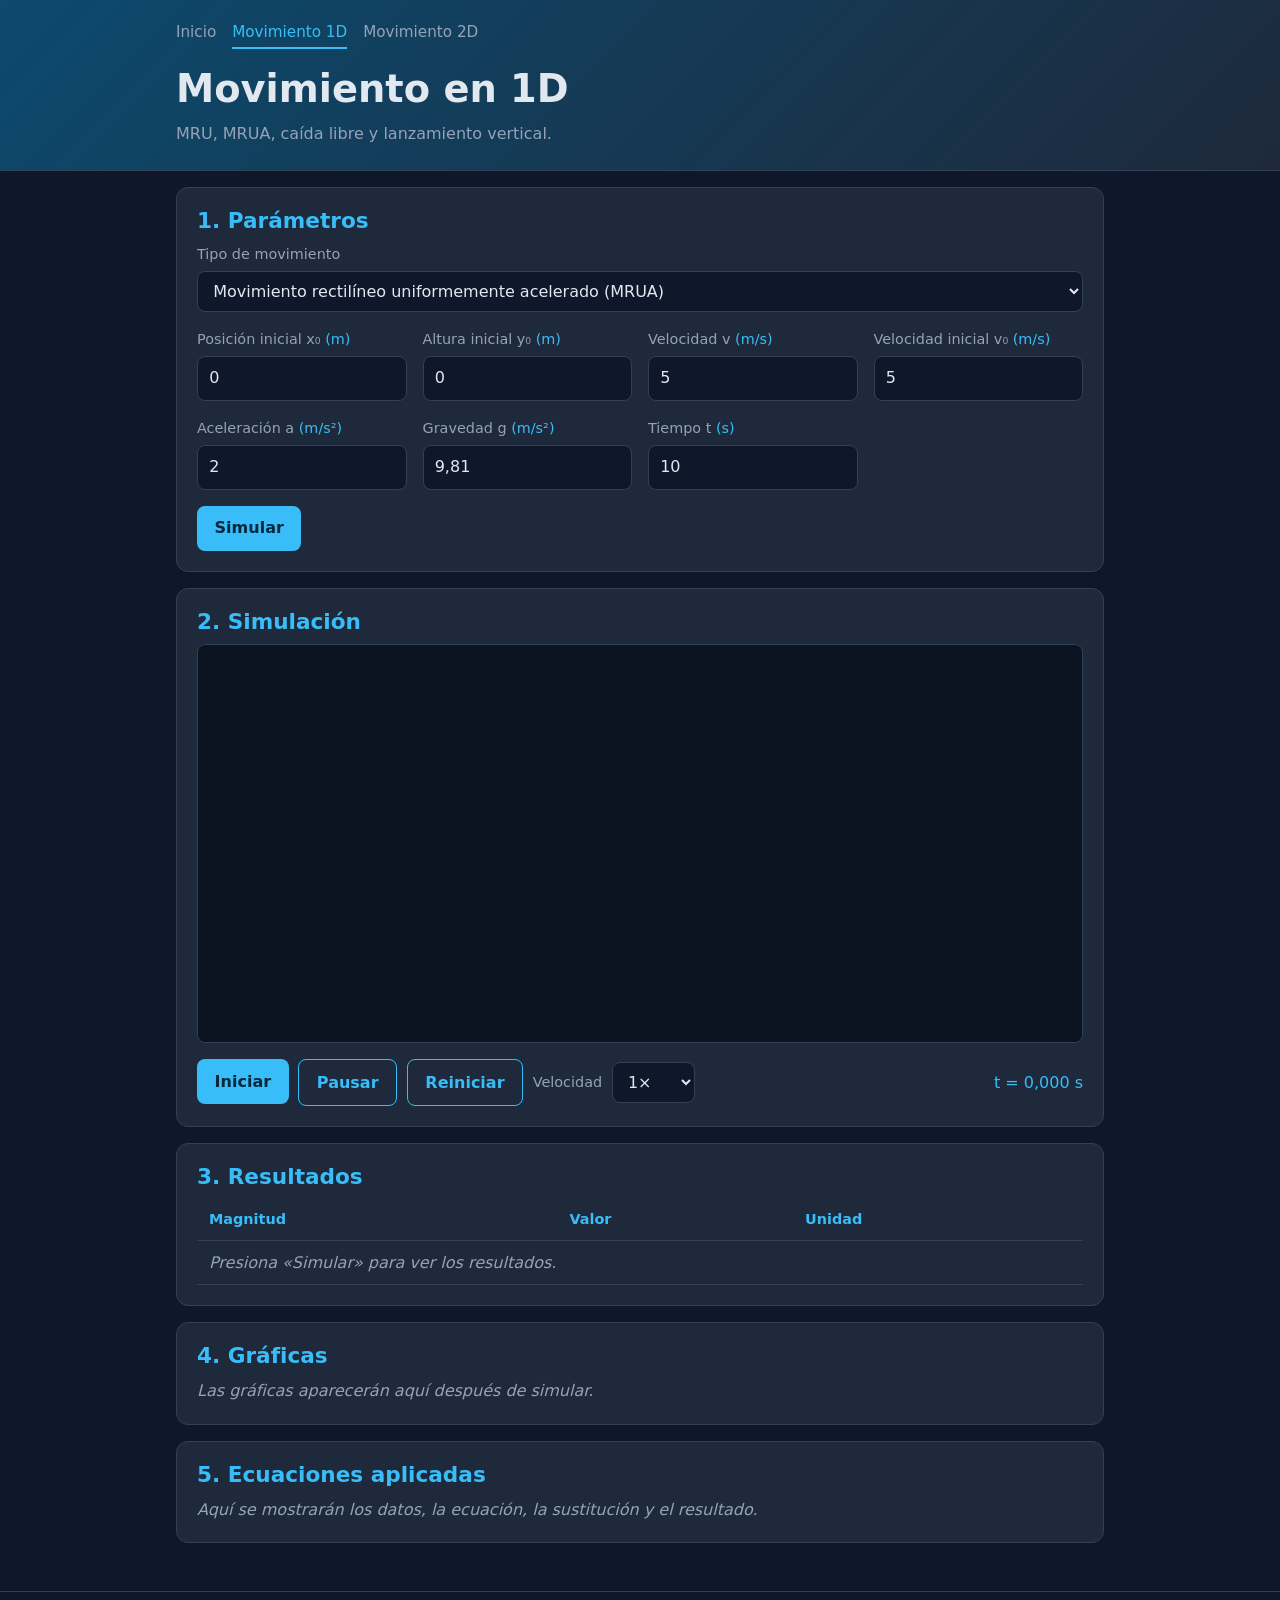
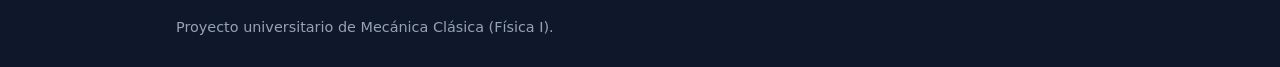
==== pages/unidimensional.html @ 98056ce8 "Pagina 1D con las cinco zonas y estilos" ====
<!DOCTYPE html>
<html lang="es">
<head>
  <meta charset="UTF-8">
  <meta name="viewport" content="width=device-width, initial-scale=1">
  <title>Movimiento en 1D | Simulador Unidimensional Bidimensional</title>
  <link rel="stylesheet" href="../css/style.css">
</head>
<body class="pagina-simulador" data-modo="1d">

  <header class="encabezado encabezado-compacto">
    <div class="contenedor">
      <nav class="navegacion" aria-label="Navegación principal">
        <a href="../index.html">Inicio</a>
        <a href="unidimensional.html" aria-current="page">Movimiento 1D</a>
        <a href="bidimensional.html">Movimiento 2D</a>
      </nav>
      <h1>Movimiento en 1D</h1>
      <p class="subtitulo">MRU, MRUA, caída libre y lanzamiento vertical.</p>
    </div>
  </header>

  <main class="contenedor">

    <!-- Zona 1: parámetros -->
    <section class="panel" aria-labelledby="titulo-parametros">
      <h2 id="titulo-parametros">1. Parámetros</h2>

      <form id="formulario-datos" novalidate autocomplete="off">

        <div class="campo campo-ancho">
          <label for="sel-movimiento">Tipo de movimiento</label>
          <select id="sel-movimiento" name="movimiento">
            <option value="mru">Movimiento rectilíneo uniforme (MRU)</option>
            <option value="mrua" selected>Movimiento rectilíneo uniformemente acelerado (MRUA)</option>
            <option value="caida-libre">Caída libre</option>
            <option value="lanzamiento-vertical">Lanzamiento vertical</option>
          </select>
        </div>

        <div class="rejilla-campos">

          <div class="campo" data-movimientos="mru mrua">
            <label for="campo-x0">Posición inicial x₀ <span class="unidad">(m)</span></label>
            <input type="text" id="campo-x0" name="x0" inputmode="decimal" value="0">
          </div>

          <div class="campo" data-movimientos="caida-libre lanzamiento-vertical">
            <label for="campo-y0">Altura inicial y₀ <span class="unidad">(m)</span></label>
            <input type="text" id="campo-y0" name="y0" inputmode="decimal" value="0">
          </div>

          <div class="campo" data-movimientos="mru">
            <label for="campo-v">Velocidad v <span class="unidad">(m/s)</span></label>
            <input type="text" id="campo-v" name="v" inputmode="decimal" value="5">
          </div>

          <div class="campo" data-movimientos="mrua caida-libre lanzamiento-vertical">
            <label for="campo-v0">Velocidad inicial v₀ <span class="unidad">(m/s)</span></label>
            <input type="text" id="campo-v0" name="v0" inputmode="decimal" value="5">
          </div>

          <div class="campo" data-movimientos="mrua">
            <label for="campo-a">Aceleración a <span class="unidad">(m/s²)</span></label>
            <input type="text" id="campo-a" name="a" inputmode="decimal" value="2">
          </div>

          <div class="campo" data-movimientos="caida-libre lanzamiento-vertical">
            <label for="campo-g">Gravedad g <span class="unidad">(m/s²)</span></label>
            <input type="text" id="campo-g" name="g" inputmode="decimal" value="9,81">
          </div>

          <div class="campo" data-movimientos="mru mrua">
            <label for="campo-t">Tiempo t <span class="unidad">(s)</span></label>
            <input type="text" id="campo-t" name="t" inputmode="decimal" value="10">
          </div>

        </div>

        <ul id="lista-errores" class="lista-errores" role="alert" hidden></ul>

        <button type="submit" class="boton">Simular</button>
      </form>
    </section>

    <!-- Zona 2: simulación -->
    <section class="panel" aria-labelledby="titulo-simulacion">
      <h2 id="titulo-simulacion">2. Simulación</h2>

      <canvas id="canvas-simulacion" width="800" height="360"
              aria-label="Animación del movimiento de la partícula"></canvas>

      <div class="controles">
        <button type="button" id="btn-iniciar" class="boton">Iniciar</button>
        <button type="button" id="btn-pausar" class="boton boton-secundario">Pausar</button>
        <button type="button" id="btn-reiniciar" class="boton boton-secundario">Reiniciar</button>

        <label for="sel-velocidad" class="etiqueta-control">Velocidad</label>
        <select id="sel-velocidad">
          <option value="0.5">0,5×</option>
          <option value="1" selected>1×</option>
          <option value="2">2×</option>
        </select>

        <output id="lbl-tiempo" class="lectura-tiempo">t = 0,000 s</output>
      </div>
    </section>

    <!-- Zona 3: resultados -->
    <section class="panel" aria-labelledby="titulo-resultados">
      <h2 id="titulo-resultados">3. Resultados</h2>
      <div class="tabla-contenedor">
        <table id="tabla-resultados" class="tabla">
          <thead>
            <tr><th>Magnitud</th><th>Valor</th><th>Unidad</th></tr>
          </thead>
          <tbody>
            <tr><td colspan="3" class="vacio">Presiona «Simular» para ver los resultados.</td></tr>
          </tbody>
        </table>
      </div>
    </section>

    <!-- Zona 4: gráficas -->
    <section class="panel" aria-labelledby="titulo-graficas">
      <h2 id="titulo-graficas">4. Gráficas</h2>
      <div id="contenedor-graficas" class="contenedor-graficas">
        <p class="vacio">Las gráficas aparecerán aquí después de simular.</p>
      </div>
    </section>

    <!-- Zona 5: ecuaciones -->
    <section class="panel" aria-labelledby="titulo-ecuaciones">
      <h2 id="titulo-ecuaciones">5. Ecuaciones aplicadas</h2>
      <div id="panel-ecuaciones" class="panel-ecuaciones">
        <p class="vacio">Aquí se mostrarán los datos, la ecuación, la sustitución y el resultado.</p>
      </div>
    </section>

  </main>

  <footer class="pie">
    <div class="contenedor">
      <p>Proyecto universitario de Mecánica Clásica (Física I).</p>
    </div>
  </footer>

  <script type="module" src="../js/main.js"></script>
</body>
</html>
---- css/style.css ----
/* ===== Variables del tema oscuro ===== */
:root {
  color-scheme: dark;
  --fondo: #0f172a;
  --superficie: #1e293b;
  --borde: #334155;
  --texto: #e2e8f0;
  --texto-suave: #94a3b8;
  --acento: #38bdf8;
  --acento-oscuro: #0c4a6e;
  --radio: 12px;
  --espacio: 1rem;
}

/* ===== Base ===== */
*,
*::before,
*::after {
  box-sizing: border-box;
}

body {
  margin: 0;
  background: var(--fondo);
  color: var(--texto);
  font-family: system-ui, -apple-system, "Segoe UI", Roboto, sans-serif;
  line-height: 1.6;
}

h1, h2, h3 {
  line-height: 1.25;
  margin: 0 0 0.5rem;
}

h2 {
  font-size: 1.35rem;
  margin-top: 2rem;
  color: var(--acento);
}

h3 {
  font-size: 1.15rem;
}

p {
  margin: 0 0 var(--espacio);
}

a {
  color: var(--acento);
}

.contenedor {
  width: 100%;
  max-width: 960px;
  margin: 0 auto;
  padding: 0 var(--espacio);
}

/* ===== Encabezado ===== */
.encabezado {
  background: linear-gradient(135deg, var(--acento-oscuro), var(--superficie));
  border-bottom: 1px solid var(--borde);
  padding: 2.5rem 0;
}

.encabezado h1 {
  font-size: clamp(1.6rem, 4vw, 2.4rem);
}

.subtitulo {
  color: var(--texto-suave);
  max-width: 60ch;
  margin: 0;
}

/* ===== Tarjetas ===== */
.rejilla-tarjetas {
  display: grid;
  grid-template-columns: repeat(auto-fit, minmax(260px, 1fr));
  gap: var(--espacio);
}

.tarjeta {
  background: var(--superficie);
  border: 1px solid var(--borde);
  border-radius: var(--radio);
  padding: 1.25rem;
  display: flex;
  flex-direction: column;
  gap: 0.25rem;
}

.tarjeta p {
  color: var(--texto-suave);
  flex-grow: 1;
}

/* ===== Botón ===== */
.boton {
  display: inline-block;
  align-self: flex-start;
  background: var(--acento);
  color: #06283d;
  font-weight: 600;
  text-decoration: none;
  padding: 0.6rem 1.1rem;
  border-radius: 8px;
}

.boton:hover,
.boton:focus-visible {
  filter: brightness(1.1);
  outline: 2px solid var(--texto);
  outline-offset: 2px;
}

/* ===== Listas ===== */
.lista-movimientos,
.lista-simple {
  list-style: none;
  margin: 0;
  padding: 0;
}

.lista-movimientos li {
  display: flex;
  justify-content: space-between;
  align-items: center;
  gap: var(--espacio);
  background: var(--superficie);
  border: 1px solid var(--borde);
  border-radius: 8px;
  padding: 0.65rem 1rem;
  margin-bottom: 0.5rem;
}

.etiqueta {
  font-style: normal;
  font-size: 0.8rem;
  font-weight: 700;
  color: var(--acento);
  border: 1px solid var(--acento);
  border-radius: 999px;
  padding: 0.1rem 0.65rem;
}

.lista-simple li {
  padding: 0.35rem 0 0.35rem 1.25rem;
  position: relative;
  color: var(--texto-suave);
}

.lista-simple li::before {
  content: "•";
  color: var(--acento);
  position: absolute;
  left: 0;
}

/* ===== Pie de página ===== */
.pie {
  margin-top: 3rem;
  padding: 1.5rem 0;
  border-top: 1px solid var(--borde);
  color: var(--texto-suave);
  font-size: 0.9rem;
}

.pie p {
  margin-bottom: 0.25rem;
}
/* ===== Páginas del simulador ===== */
.encabezado-compacto {
  padding: 1.25rem 0 1.5rem;
}

.navegacion {
  display: flex;
  flex-wrap: wrap;
  gap: 1rem;
  margin-bottom: 1rem;
  font-size: 0.95rem;
}

.navegacion a {
  text-decoration: none;
  color: var(--texto-suave);
  padding-bottom: 0.15rem;
  border-bottom: 2px solid transparent;
}

.navegacion a:hover,
.navegacion a[aria-current="page"] {
  color: var(--acento);
  border-bottom-color: var(--acento);
}

.panel {
  background: var(--superficie);
  border: 1px solid var(--borde);
  border-radius: var(--radio);
  padding: 1.25rem;
  margin-top: var(--espacio);
}

.panel h2 {
  margin-top: 0;
}

/* ===== Formulario ===== */
.rejilla-campos {
  display: grid;
  grid-template-columns: repeat(auto-fit, minmax(200px, 1fr));
  gap: var(--espacio);
  margin: var(--espacio) 0;
}

.campo {
  display: flex;
  flex-direction: column;
  gap: 0.3rem;
}

.campo label,
.etiqueta-control {
  font-size: 0.9rem;
  color: var(--texto-suave);
}

.unidad {
  color: var(--acento);
}

input[type="text"],
select {
  width: 100%;
  background: var(--fondo);
  color: var(--texto);
  border: 1px solid var(--borde);
  border-radius: 8px;
  padding: 0.55rem 0.7rem;
  font: inherit;
}

input[type="text"]:focus,
select:focus {
  outline: 2px solid var(--acento);
  outline-offset: 1px;
}

input.invalido {
  border-color: #f87171;
}

.lista-errores {
  list-style: none;
  margin: 0 0 var(--espacio);
  padding: 0.75rem 1rem;
  border: 1px solid #f87171;
  border-radius: 8px;
  background: #3b1d1d;
  color: #fecaca;
}

.lista-errores[hidden] {
  display: none;
}

button.boton {
  border: 0;
  cursor: pointer;
  font: inherit;
  font-weight: 600;
}

.boton-secundario {
  background: transparent;
  color: var(--acento);
  border: 1px solid var(--acento) !important;
}

/* ===== Simulación ===== */
#canvas-simulacion {
  display: block;
  width: 100%;
  height: auto;
  background: #0b1220;
  border: 1px solid var(--borde);
  border-radius: 8px;
}

.controles {
  display: flex;
  flex-wrap: wrap;
  align-items: center;
  gap: 0.6rem;
  margin-top: var(--espacio);
}

.controles select {
  width: auto;
}

.lectura-tiempo {
  margin-left: auto;
  font-variant-numeric: tabular-nums;
  color: var(--acento);
}

/* ===== Tabla, gráficas y ecuaciones ===== */
.tabla-contenedor {
  overflow-x: auto;
}

.tabla {
  width: 100%;
  border-collapse: collapse;
}

.tabla th,
.tabla td {
  text-align: left;
  padding: 0.55rem 0.75rem;
  border-bottom: 1px solid var(--borde);
}

.tabla th {
  color: var(--acento);
  font-size: 0.9rem;
}

.contenedor-graficas {
  display: grid;
  grid-template-columns: repeat(auto-fit, minmax(300px, 1fr));
  gap: var(--espacio);
}

.vacio {
  color: var(--texto-suave);
  font-style: italic;
  margin: 0;
}
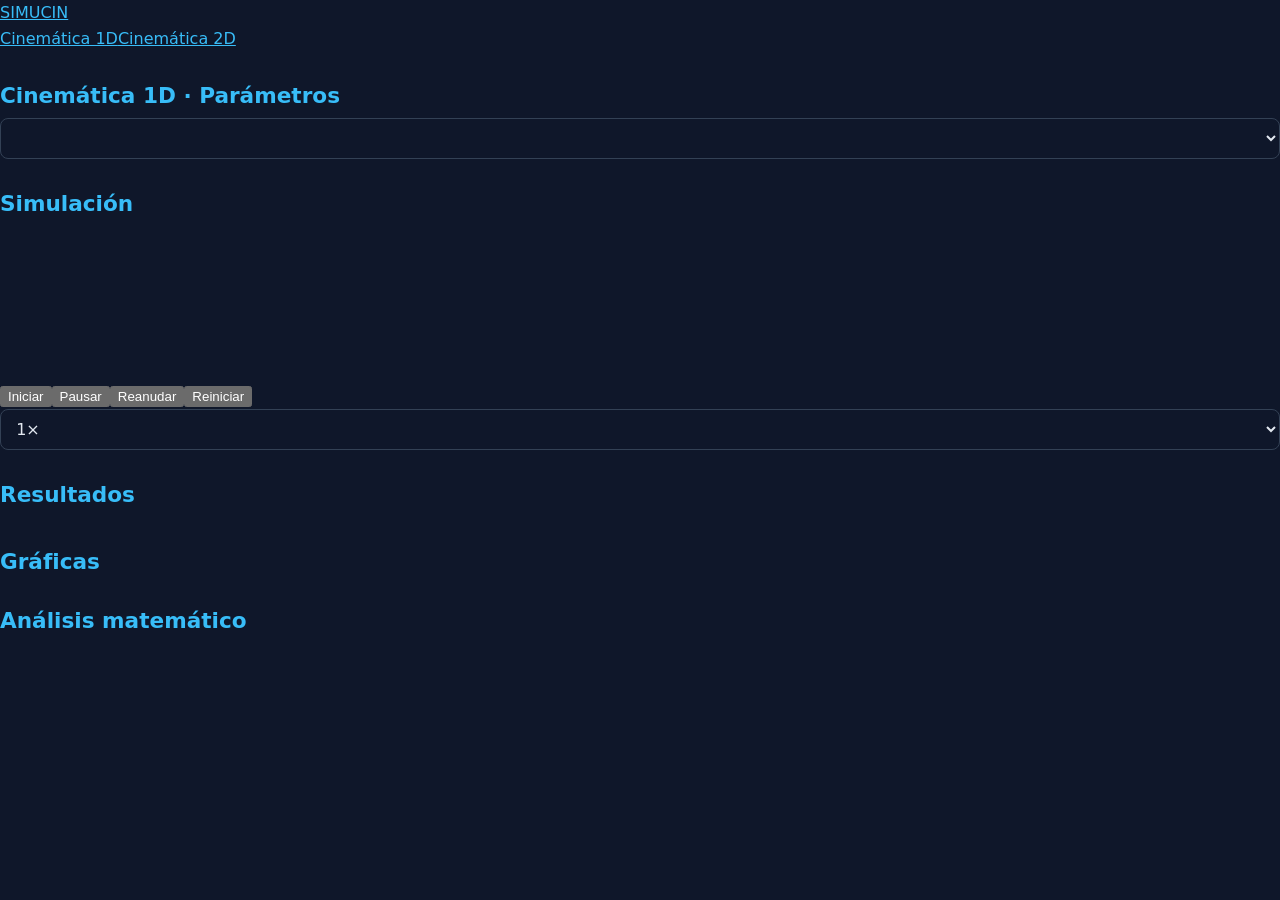
==== commit ed99b71e: "Se agrego el graphs.js y el html unidimensional tambien lo de physics.test.js para las pruebas y se " ====
--- a/pages/unidimensional.html
+++ b/pages/unidimensional.html
@@ -1,150 +1,9 @@
-<!DOCTYPE html>
-<html lang="es">
-<head>
-  <meta charset="UTF-8">
-  <meta name="viewport" content="width=device-width, initial-scale=1">
-  <title>Movimiento en 1D | Simulador Unidimensional Bidimensional</title>
-  <link rel="stylesheet" href="../css/style.css">
-</head>
-<body class="pagina-simulador" data-modo="1d">
-
-  <header class="encabezado encabezado-compacto">
-    <div class="contenedor">
-      <nav class="navegacion" aria-label="Navegación principal">
-        <a href="../index.html">Inicio</a>
-        <a href="unidimensional.html" aria-current="page">Movimiento 1D</a>
-        <a href="bidimensional.html">Movimiento 2D</a>
-      </nav>
-      <h1>Movimiento en 1D</h1>
-      <p class="subtitulo">MRU, MRUA, caída libre y lanzamiento vertical.</p>
-    </div>
-  </header>
-
-  <main class="contenedor">
-
-    <!-- Zona 1: parámetros -->
-    <section class="panel" aria-labelledby="titulo-parametros">
-      <h2 id="titulo-parametros">1. Parámetros</h2>
-
-      <form id="formulario-datos" novalidate autocomplete="off">
-
-        <div class="campo campo-ancho">
-          <label for="sel-movimiento">Tipo de movimiento</label>
-          <select id="sel-movimiento" name="movimiento">
-            <option value="mru">Movimiento rectilíneo uniforme (MRU)</option>
-            <option value="mrua" selected>Movimiento rectilíneo uniformemente acelerado (MRUA)</option>
-            <option value="caida-libre">Caída libre</option>
-            <option value="lanzamiento-vertical">Lanzamiento vertical</option>
-          </select>
-        </div>
-
-        <div class="rejilla-campos">
-
-          <div class="campo" data-movimientos="mru mrua">
-            <label for="campo-x0">Posición inicial x₀ <span class="unidad">(m)</span></label>
-            <input type="text" id="campo-x0" name="x0" inputmode="decimal" value="0">
-          </div>
-
-          <div class="campo" data-movimientos="caida-libre lanzamiento-vertical">
-            <label for="campo-y0">Altura inicial y₀ <span class="unidad">(m)</span></label>
-            <input type="text" id="campo-y0" name="y0" inputmode="decimal" value="0">
-          </div>
-
-          <div class="campo" data-movimientos="mru">
-            <label for="campo-v">Velocidad v <span class="unidad">(m/s)</span></label>
-            <input type="text" id="campo-v" name="v" inputmode="decimal" value="5">
-          </div>
-
-          <div class="campo" data-movimientos="mrua caida-libre lanzamiento-vertical">
-            <label for="campo-v0">Velocidad inicial v₀ <span class="unidad">(m/s)</span></label>
-            <input type="text" id="campo-v0" name="v0" inputmode="decimal" value="5">
-          </div>
-
-          <div class="campo" data-movimientos="mrua">
-            <label for="campo-a">Aceleración a <span class="unidad">(m/s²)</span></label>
-            <input type="text" id="campo-a" name="a" inputmode="decimal" value="2">
-          </div>
-
-          <div class="campo" data-movimientos="caida-libre lanzamiento-vertical">
-            <label for="campo-g">Gravedad g <span class="unidad">(m/s²)</span></label>
-            <input type="text" id="campo-g" name="g" inputmode="decimal" value="9,81">
-          </div>
-
-          <div class="campo" data-movimientos="mru mrua">
-            <label for="campo-t">Tiempo t <span class="unidad">(s)</span></label>
-            <input type="text" id="campo-t" name="t" inputmode="decimal" value="10">
-          </div>
-
-        </div>
-
-        <ul id="lista-errores" class="lista-errores" role="alert" hidden></ul>
-
-        <button type="submit" class="boton">Simular</button>
-      </form>
-    </section>
-
-    <!-- Zona 2: simulación -->
-    <section class="panel" aria-labelledby="titulo-simulacion">
-      <h2 id="titulo-simulacion">2. Simulación</h2>
-
-      <canvas id="canvas-simulacion" width="800" height="360"
-              aria-label="Animación del movimiento de la partícula"></canvas>
-
-      <div class="controles">
-        <button type="button" id="btn-iniciar" class="boton">Iniciar</button>
-        <button type="button" id="btn-pausar" class="boton boton-secundario">Pausar</button>
-        <button type="button" id="btn-reiniciar" class="boton boton-secundario">Reiniciar</button>
-
-        <label for="sel-velocidad" class="etiqueta-control">Velocidad</label>
-        <select id="sel-velocidad">
-          <option value="0.5">0,5×</option>
-          <option value="1" selected>1×</option>
-          <option value="2">2×</option>
-        </select>
-
-        <output id="lbl-tiempo" class="lectura-tiempo">t = 0,000 s</output>
-      </div>
-    </section>
-
-    <!-- Zona 3: resultados -->
-    <section class="panel" aria-labelledby="titulo-resultados">
-      <h2 id="titulo-resultados">3. Resultados</h2>
-      <div class="tabla-contenedor">
-        <table id="tabla-resultados" class="tabla">
-          <thead>
-            <tr><th>Magnitud</th><th>Valor</th><th>Unidad</th></tr>
-          </thead>
-          <tbody>
-            <tr><td colspan="3" class="vacio">Presiona «Simular» para ver los resultados.</td></tr>
-          </tbody>
-        </table>
-      </div>
-    </section>
-
-    <!-- Zona 4: gráficas -->
-    <section class="panel" aria-labelledby="titulo-graficas">
-      <h2 id="titulo-graficas">4. Gráficas</h2>
-      <div id="contenedor-graficas" class="contenedor-graficas">
-        <p class="vacio">Las gráficas aparecerán aquí después de simular.</p>
-      </div>
-    </section>
-
-    <!-- Zona 5: ecuaciones -->
-    <section class="panel" aria-labelledby="titulo-ecuaciones">
-      <h2 id="titulo-ecuaciones">5. Ecuaciones aplicadas</h2>
-      <div id="panel-ecuaciones" class="panel-ecuaciones">
-        <p class="vacio">Aquí se mostrarán los datos, la ecuación, la sustitución y el resultado.</p>
-      </div>
-    </section>
-
-  </main>
-
-  <footer class="pie">
-    <div class="contenedor">
-      <p>Proyecto universitario de Mecánica Clásica (Física I).</p>
-    </div>
-  </footer>
-
-  <script type="module" src="../js/main.js"></script>
-</body>
-</html>+<!doctype html><html lang="es"><head><meta charset="utf-8"><meta name="viewport" content="width=device-width,initial-scale=1"><title>SIMUCIN — Cinemática 1D</title><link rel="stylesheet" href="../css/style.css"></head><body>
+<header><a href="../index.html">SIMUCIN</a><nav><a href="unidimensional.html">Cinemática 1D</a><a href="bidimensional.html">Cinemática 2D</a></nav></header>
+<main><section class="card"><h2>Cinemática 1D · Parámetros</h2><select id="mov"></select><form id="form" novalidate></form><ul id="errores" class="err"></ul></section>
+<section class="card"><h2>Simulación</h2><canvas id="cv"></canvas><div class="ctl"><button id="ini">Iniciar</button><button id="pau">Pausar</button><button id="rea">Reanudar</button><button id="rei">Reiniciar</button>
+<select id="vel"><option value="0.5">0.5×</option><option value="1" selected>1×</option><option value="2">2×</option><option value="4">4×</option></select><span id="tiempo"></span></div></section>
+<section class="card"><h2>Resultados</h2><table id="res"></table></section>
+<section class="card wide"><h2>Gráficas</h2><div id="graf" class="graf"></div></section>
+<section class="card wide"><h2>Análisis matemático</h2><div id="ana"></div></section></main>
+<script src="../js/vendor/chart.umd.js"></script><script type="module">import { iniciar } from '../js/main.js'; iniciar(1);</script></body></html>
--- a/css/style.css
+++ b/css/style.css
@@ -340,4 +340,50 @@
   color: var(--texto-suave);
   font-style: italic;
   margin: 0;
+}
+.campo[hidden] {
+  display: none;
+}
+/* ===== Panel de ecuaciones ===== */
+.panel-ecuaciones h3 {
+  margin-top: 0;
+}
+
+.panel-ecuaciones h4 {
+  margin: 1.25rem 0 0.4rem;
+  font-size: 0.9rem;
+  color: var(--acento);
+  text-transform: uppercase;
+  letter-spacing: 0.04em;
+}
+
+.lista-datos {
+  margin: 0;
+  padding-left: 1.2rem;
+  color: var(--texto-suave);
+}
+
+.paso {
+  background: var(--fondo);
+  border: 1px solid var(--borde);
+  border-radius: 8px;
+  padding: 0.75rem 1rem;
+  margin-bottom: 0.75rem;
+}
+
+.linea-paso {
+  display: grid;
+  grid-template-columns: 7rem 1fr;
+  gap: 0.75rem;
+  margin: 0.2rem 0;
+}
+
+.nombre-paso {
+  color: var(--texto-suave);
+  font-size: 0.85rem;
+}
+
+.texto-paso {
+  font-family: "Cambria Math", Consolas, monospace;
+  overflow-wrap: anywhere;
 }
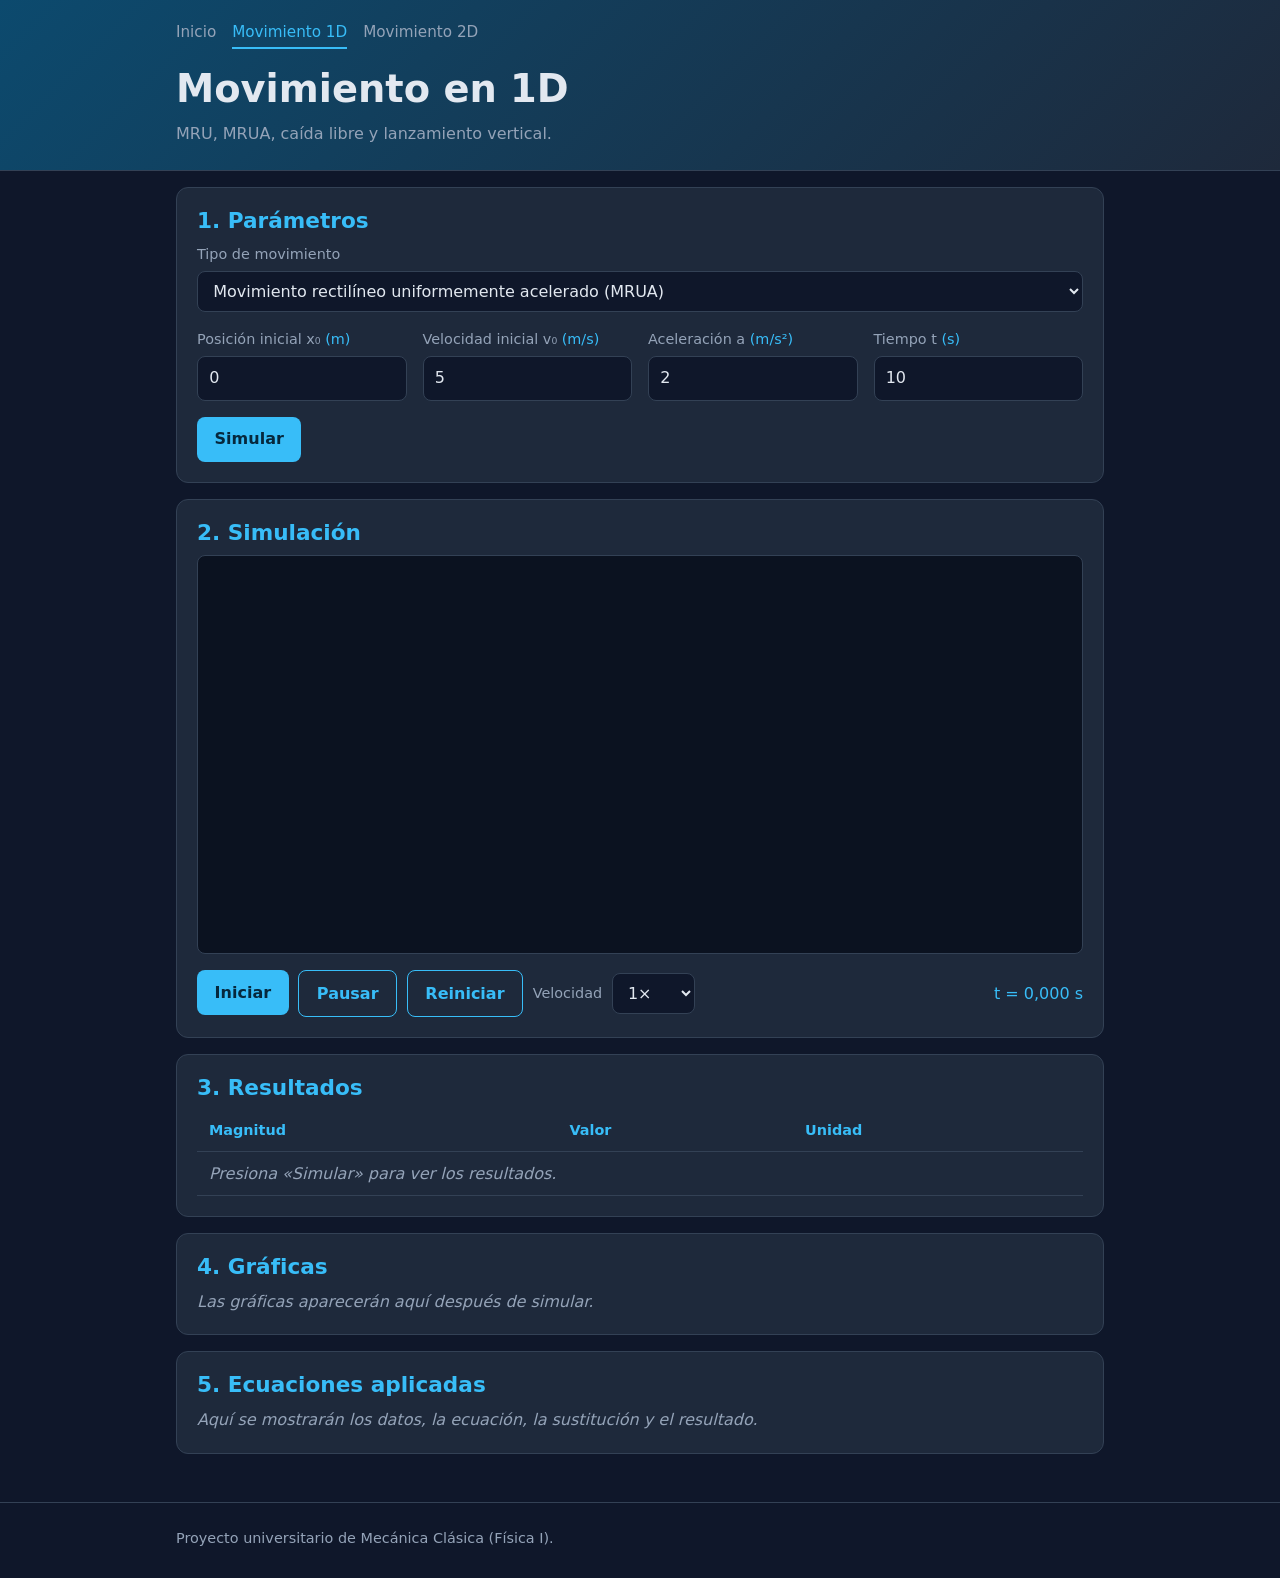
==== commit 8594d71a: "Integrar motores físicos, gráficas y animación" ====
--- a/pages/unidimensional.html
+++ b/pages/unidimensional.html
@@ -1,9 +1,164 @@
-<!doctype html><html lang="es"><head><meta charset="utf-8"><meta name="viewport" content="width=device-width,initial-scale=1"><title>SIMUCIN — Cinemática 1D</title><link rel="stylesheet" href="../css/style.css"></head><body>
-<header><a href="../index.html">SIMUCIN</a><nav><a href="unidimensional.html">Cinemática 1D</a><a href="bidimensional.html">Cinemática 2D</a></nav></header>
-<main><section class="card"><h2>Cinemática 1D · Parámetros</h2><select id="mov"></select><form id="form" novalidate></form><ul id="errores" class="err"></ul></section>
-<section class="card"><h2>Simulación</h2><canvas id="cv"></canvas><div class="ctl"><button id="ini">Iniciar</button><button id="pau">Pausar</button><button id="rea">Reanudar</button><button id="rei">Reiniciar</button>
-<select id="vel"><option value="0.5">0.5×</option><option value="1" selected>1×</option><option value="2">2×</option><option value="4">4×</option></select><span id="tiempo"></span></div></section>
-<section class="card"><h2>Resultados</h2><table id="res"></table></section>
-<section class="card wide"><h2>Gráficas</h2><div id="graf" class="graf"></div></section>
-<section class="card wide"><h2>Análisis matemático</h2><div id="ana"></div></section></main>
-<script src="../js/vendor/chart.umd.js"></script><script type="module">import { iniciar } from '../js/main.js'; iniciar(1);</script></body></html>+<!DOCTYPE html>
+<html lang="es">
+
+<head>
+  <meta charset="UTF-8">
+  <meta name="viewport" content="width=device-width, initial-scale=1">
+  <title>Movimiento en 1D | Simulador Unidimensional Bidimensional</title>
+  <link rel="stylesheet" href="../css/style.css">
+</head>
+
+<body class="pagina-simulador" data-modo="1d">
+
+  <header class="encabezado encabezado-compacto">
+    <div class="contenedor">
+      <nav class="navegacion" aria-label="Navegación principal">
+        <a href="../index.html">Inicio</a>
+        <a href="unidimensional.html" aria-current="page">Movimiento 1D</a>
+        <a href="bidimensional.html">Movimiento 2D</a>
+      </nav>
+      <h1>Movimiento en 1D</h1>
+      <p class="subtitulo">MRU, MRUA, caída libre y lanzamiento vertical.</p>
+    </div>
+  </header>
+
+  <main class="contenedor">
+
+    <!-- Zona 1: parámetros -->
+    <section class="panel" aria-labelledby="titulo-parametros">
+      <h2 id="titulo-parametros">1. Parámetros</h2>
+
+      <form id="formulario-datos" novalidate autocomplete="off">
+
+        <div class="campo campo-ancho">
+          <label for="sel-movimiento">Tipo de movimiento</label>
+          <select id="sel-movimiento" name="movimiento">
+            <option value="mru">Movimiento rectilíneo uniforme (MRU)</option>
+            <option value="mrua" selected>Movimiento rectilíneo uniformemente acelerado (MRUA)</option>
+            <option value="caida-libre">Caída libre</option>
+            <option value="lanzamiento-vertical">Lanzamiento vertical</option>
+          </select>
+        </div>
+
+        <div class="rejilla-campos">
+
+          <div class="campo" data-movimientos="mru mrua">
+            <label for="campo-x0">Posición inicial x₀ <span class="unidad">(m)</span></label>
+            <input type="text" id="campo-x0" name="x0" inputmode="decimal" value="0">
+          </div>
+
+          <div class="campo" data-movimientos="caida-libre lanzamiento-vertical">
+            <label for="campo-y0">Altura inicial y₀ <span class="unidad">(m)</span></label>
+            <input type="text" id="campo-y0" name="y0" inputmode="decimal" value="0">
+          </div>
+
+          <div class="campo" data-movimientos="mru">
+            <label for="campo-v">Velocidad v <span class="unidad">(m/s)</span></label>
+            <input type="text" id="campo-v" name="v" inputmode="decimal" value="5">
+          </div>
+
+          <div class="campo" data-movimientos="mrua caida-libre lanzamiento-vertical">
+            <label for="campo-v0">Velocidad inicial v₀ <span class="unidad">(m/s)</span></label>
+            <input type="text" id="campo-v0" name="v0" inputmode="decimal" value="5">
+          </div>
+
+          <div class="campo" data-movimientos="mrua">
+            <label for="campo-a">Aceleración a <span class="unidad">(m/s²)</span></label>
+            <input type="text" id="campo-a" name="a" inputmode="decimal" value="2">
+          </div>
+
+          <div class="campo" data-movimientos="caida-libre lanzamiento-vertical">
+            <label for="campo-g">Gravedad g <span class="unidad">(m/s²)</span></label>
+            <input type="text" id="campo-g" name="g" inputmode="decimal" value="9,81">
+          </div>
+
+          <div class="campo" data-movimientos="mru mrua">
+            <label for="campo-t">Tiempo t <span class="unidad">(s)</span></label>
+            <input type="text" id="campo-t" name="t" inputmode="decimal" value="10">
+          </div>
+
+        </div>
+
+        <ul id="lista-errores" class="lista-errores" role="alert" hidden></ul>
+
+        <button type="submit" class="boton">Simular</button>
+      </form>
+    </section>
+
+    <!-- Zona 2: simulación -->
+    <section class="panel" aria-labelledby="titulo-simulacion">
+      <h2 id="titulo-simulacion">2. Simulación</h2>
+
+      <canvas id="canvas-simulacion" width="800" height="360"
+        aria-label="Animación del movimiento de la partícula"></canvas>
+
+      <div class="controles">
+        <button type="button" id="btn-iniciar" class="boton">Iniciar</button>
+        <button type="button" id="btn-pausar" class="boton boton-secundario">Pausar</button>
+        <button type="button" id="btn-reiniciar" class="boton boton-secundario">Reiniciar</button>
+
+        <label for="sel-velocidad" class="etiqueta-control">Velocidad</label>
+        <select id="sel-velocidad">
+          <option value="0.5">0,5×</option>
+          <option value="1" selected>1×</option>
+          <option value="2">2×</option>
+        </select>
+
+        <output id="lbl-tiempo" class="lectura-tiempo">t = 0,000 s</output>
+      </div>
+    </section>
+
+    <!-- Zona 3: resultados -->
+    <section class="panel" aria-labelledby="titulo-resultados">
+      <h2 id="titulo-resultados">3. Resultados</h2>
+      <div class="tabla-contenedor">
+        <table id="tabla-resultados" class="tabla">
+          <thead>
+            <tr>
+              <th>Magnitud</th>
+              <th>Valor</th>
+              <th>Unidad</th>
+            </tr>
+          </thead>
+          <tbody>
+            <tr>
+              <td colspan="3" class="vacio">Presiona «Simular» para ver los resultados.</td>
+            </tr>
+          </tbody>
+        </table>
+      </div>
+    </section>
+
+    <!-- Zona 4: gráficas -->
+    <section class="panel" aria-labelledby="titulo-graficas">
+      <h2 id="titulo-graficas">4. Gráficas</h2>
+      <div id="contenedor-graficas" class="contenedor-graficas">
+        <p class="vacio">Las gráficas aparecerán aquí después de simular.</p>
+      </div>
+    </section>
+
+    <!-- Zona 5: ecuaciones -->
+    <section class="panel" aria-labelledby="titulo-ecuaciones">
+      <h2 id="titulo-ecuaciones">5. Ecuaciones aplicadas</h2>
+      <div id="panel-ecuaciones" class="panel-ecuaciones">
+        <p class="vacio">Aquí se mostrarán los datos, la ecuación, la sustitución y el resultado.</p>
+      </div>
+    </section>
+
+  </main>
+
+  <footer class="pie">
+    <div class="contenedor">
+      <p>Proyecto universitario de Mecánica Clásica (Física I).</p>
+    </div>
+  </footer>
+
+  <script src="../js/vendor/chart.umd.min.js"></script>
+
+<script src="../js/simulation/renderer.js"></script>
+<script src="../js/simulation/animator.js"></script>
+
+<script type="module" src="../js/main.js"></script>
+</body>
+
+</html>
